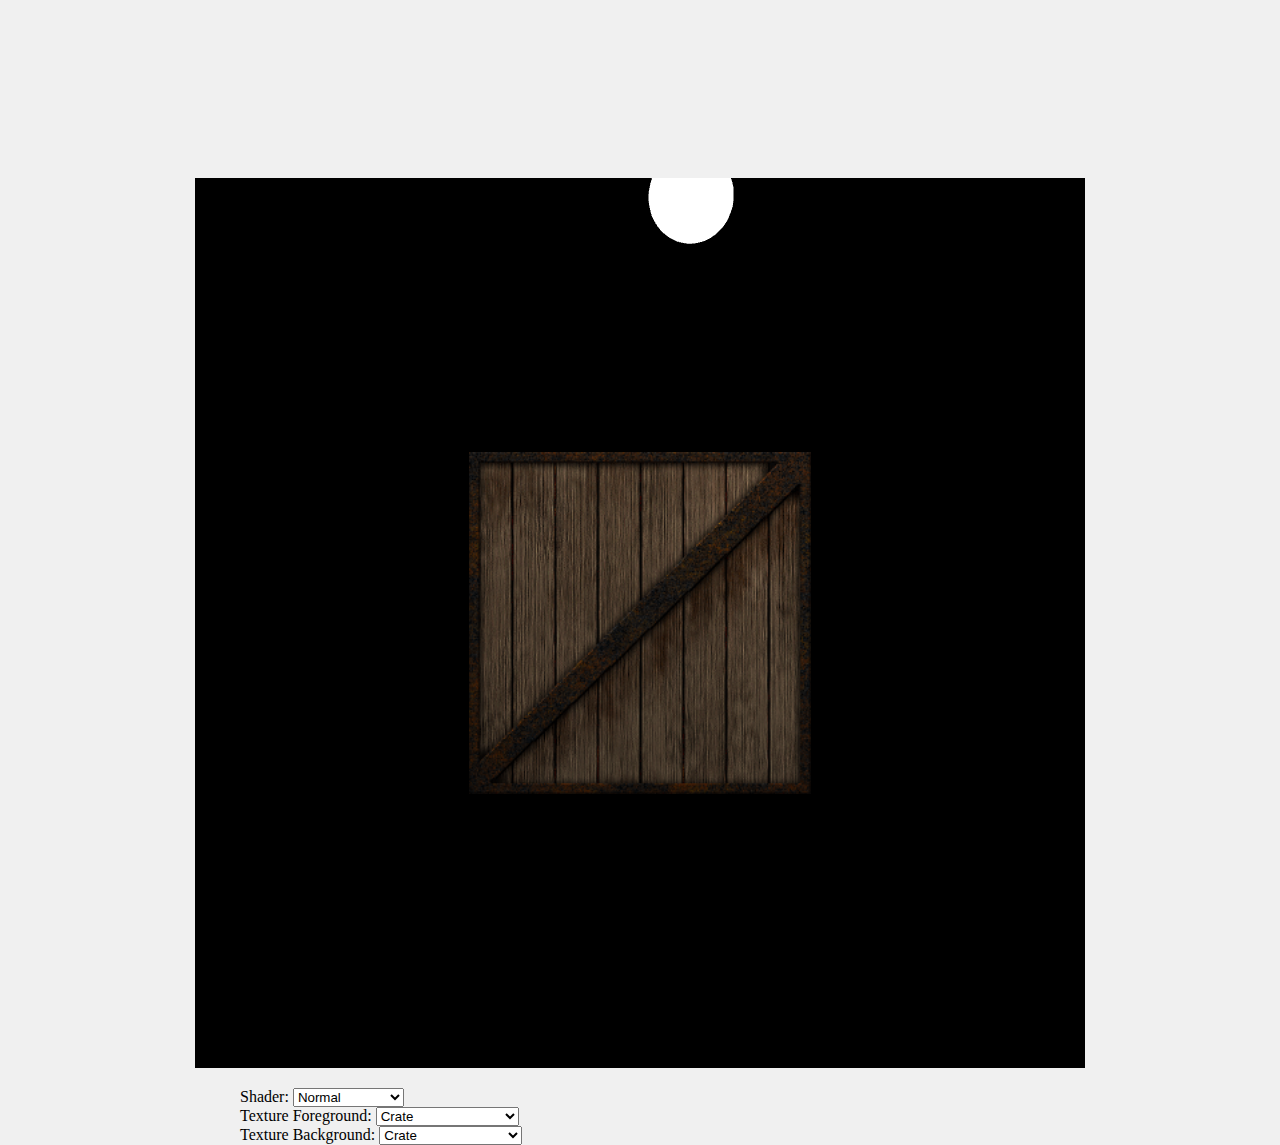
==== index.html @ 18937dc8 "Moved to use index.html for use w/ github pages" ====
<html>
<head>
	<title>Robert Allen: WebGL</title>
	<meta charset="UTF-8">
	<!-- jQuery -->
	<script src="http://code.jquery.com/jquery-3.3.1.min.js" type="text/javascript"></script>
	
	<!-- glMatrix class -->
	<script src="js/glMatrix-0.9.5.min.js" type="text/javascript"></script>

	<!-- Our webGL code -->
	<script src="js/cube.js" type="text/javascript"></script>
	<script src="js/pyramid.js" type="text/javascript"></script>
	<script src="js/sphere.js" type="text/javascript"></script>
	<script src="js/screen.js" type="text/javascript"></script>
	<script src="js/main.js" type="text/javascript"></script>

	<!-- Vertex shader -->
	<script id="shader-vs" type="x-shader/x-vertex"> 
		precision highp float;
		
		attribute vec3 XYZ;
		attribute vec3 RGB;
		attribute vec2 TEX;
		attribute vec3 NORM;
		
		// Transformation Matrixes
		uniform mat4 PMatrix;
		uniform mat4 MVMatrix;
		uniform mat4 VMatrix;
		uniform mat3 NMatrix;

		// Light Properties
		uniform vec4 LightPos;
		uniform vec3 Ambient;
		uniform vec3 Diffuse;
		uniform vec3 Specular;
		
		varying vec4 col;
		varying vec2 TexCoord;

		vec4 phong() {
			//  P is the vertex coordinate on body
			vec3 P = vec3(MVMatrix * vec4(XYZ,1.0));
			//  N is the object normal at P
			vec3 N = normalize(NMatrix * NORM);
			//  Light Position 
			vec3 L = normalize(vec3(VMatrix * LightPos) - P);

			//  Ambient (ignoring emission since non-existant on cube)
			vec3 color = Ambient;

			//  Diffuse light intensity is cosine of light and normal vectors
			float Id = dot(L,N);
			if (Id>0.0)
			{
				//  Add diffuse
				color += Id * Diffuse;
				//  R is the reflected light vector R = 2(L.N)N - L
				vec3 R = reflect(-L, N);
				//  V is the view vector (eye at the origin)
				vec3 V = normalize(-P);
				//  Specular is cosine of reflected and view vectors
				float Is = dot(R,V);
				// Set default shininess val to 16
				if (Is>0.0) color += pow(Is, 16.0) * Specular;
			}

			//  Return sum of color components
			return vec4(RGB * color, 1.0);
		}
		
		void main(void){
			col = phong();
			TexCoord = TEX;
			gl_Position = PMatrix * MVMatrix * vec4(XYZ,1);
		}
	</script> 
	 
	<!-- Fragment shader -->
	<script id="shader-fs" type="x-shader/x-fragment"> 
		precision highp float;

		varying vec4 col;
		varying vec2 TexCoord;

		uniform sampler2D tex1;
		uniform float noTexture;

		// If noTexture set to 1 then don't show the texture and don't do lighting
		vec4 noTex(vec4 c) {
			vec4 white = vec4(1.0);
			vec4 black = vec4(0.0, 0.0, 0.0, 1.0);
			vec4 noTex = vec4(noTexture);

			c = clamp(c + noTex, black, white);
			vec4 color = clamp(col + noTex, black, white);

			return c * color;
		}

		void main(void){
			vec4 c = texture2D(tex1, TexCoord);
			gl_FragColor = noTex(c);
		}
	</script> 

	<!-- Fragment Green Screen Shader -->
	<!-- https://groups.csail.mit.edu/graphics/classes/CompPhoto06/html/lecturenotes/07_matting_6.pdf -->
	<script id="shader-green-screen" type="x-shader/x-fragment"> 
		precision highp float;

		float a1 = 2.25; // threshold
		float a2 = 1.0; // usually 0.5 < a2 < 1.5

		varying vec4 col;
		varying vec2 TexCoord;

		uniform sampler2D tex1;
		uniform sampler2D tex2;
		uniform float noTexture;

		// Vlahos assumption
		// Returns 1 if r or b are dominant
		// Returns [0, 1) if g is dominant
		float getAlpha(vec4 c) {
			float alpha = 1.0 - a1 * (c.g - a2 * max(c.r, c.b));
			return clamp(alpha, 0.0, 1.0);
		}

		// Responsible for removing green spill from reflections
		vec4 despill(vec4 c) {
			// If g > avg(r,b) set g = avg(r,b)
			// else do nothing
			c.g -= max(c.g - mix(c.b, c.r, 0.5), 0.0);

			return c;
		}

		// If noTexture set to 1 then don't show the texture and don't do lighting
		// Used to show light ball
		vec4 noTex(vec4 c) {
			vec4 white = vec4(1.0);
			vec4 black = vec4(0.0, 0.0, 0.0, 1.0);
			vec4 noTex = vec4(noTexture);

			c = clamp(c + noTex, black, white);
			vec4 color = clamp(col + noTex, black, white);

			return c * color;
		}

		void main(void) {
			vec4 fg = texture2D(tex1, TexCoord);
			vec4 bg = texture2D(tex2, TexCoord);

			float a = getAlpha(fg);
			fg = despill(fg);

			vec4 c = mix(bg, fg, a);

			gl_FragColor = noTex(c);
		}
	</script> 

	<script id="shader-checkerboard" type="x-shader/x-fragment">
		precision highp float;

		varying vec4 col;
		varying vec2 TexCoord;

		uniform sampler2D tex1;
		uniform float noTexture;

		// If noTexture set to 1 then don't show the texture and don't do lighting
		vec4 noTex(vec4 c) {
			vec4 white = vec4(1.0);
			vec4 black = vec4(0.0, 0.0, 0.0, 1.0);
			vec4 noTex = vec4(noTexture);

			c = clamp(c + noTex, black, white);
			vec4 color = clamp(col + noTex, black, white);

			return c * color;
		}

		void main(void){
			vec4 c = texture2D(tex1, TexCoord);
			gl_FragColor = noTex(c);
		}
	</script>

	<!-- Load WebGL -->
	<script src="js/main.js" type="text/javascript"></script>
	
	<!-- Page styles -->
	<link rel="stylesheet" type="text/css" href="style/style.css">
</head>
<body onload="webGLStart();" onresize="canvas.resize();"> 
	<video src="https://r6---sn-qxoedn7d.googlevideo.com/videoplayback?requiressl=yes&clen=1879333&mime=video%2Fmp4&source=youtube&key=cms1&ipbits=0&itag=18&c=WEB&ratebypass=yes&gir=yes&expire=1519273840&dur=20.387&pl=17&ip=155.94.234.2&sparams=clen,dur,ei,expire,gir,id,ip,ipbits,ipbypass,itag,lmt,mime,mip,mm,mn,ms,mv,pl,ratebypass,requiressl,source&ei=EPONWtDEFayB_APKtaXwAw&id=o-ACX0xX3ADMn0KKpOjX6EKJ7axs2eYmqbxYt06dbnxkdt&fvip=6&lmt=1519244819622029&signature=039523B1A903D836CEFCA6B9F15532ECE865C66E.3EA9548AB1D7C16A2B032C205EFCC12C6ABD3AD6&redirect_counter=1&rm=sn-a5mds7s&req_id=8692d823f52da3ee&cms_redirect=yes&ipbypass=yes&mip=76.120.64.78&mm=31&mn=sn-qxoedn7d&ms=au&mt=1519252168&mv=m"
		crossorigin="use-credentials" muted="muted"></video>
	<div class="center wrapper">
		<canvas id="canvas" width="500" height="500"></canvas>
	</div>
	<div class="wrapper">
		<label for="shader-program">Shader: </label>
		<select id="shader-program" name="shader-program">
			<option value="0" selected="selected">Normal</option>
			<option value="1">Green Screen</option>
			<option value="2">Checker Board</option>
		</select>
		<br>
		<label for="texture-fg">Texture Foreground: </label>
		<select id="texture-fg" name="texture-fg">
			<option value="0" selected="selected">Crate</option>
			<option value="1">Firefox Video</option>
			<option value="2">Green Screen Video</option>
			<option value="3">Yosemite Video</option>
		</select>
		<br>
		<label for="texture-bg">Texture Background: </label>
		<select id="texture-bg" name="texture-bg">
			<option value="0" selected="selected">Crate</option>
			<option value="1">Firefox Video</option>
			<option value="2">Green Screen Video</option>
			<option value="3">Yosemite Video</option>
		</select>
	</div>
</body>
</html>
---- style/style.css ----
body {
	background-color: #f0f0f0;
	height: 100%;
}

.wrapper {
	max-width: 800px;
	margin: 0 auto;
}

.center {
	display: flex;
	align-items: center;
	justify-content: center;
	margin-top: 20px;
	margin-bottom: 20px;
}
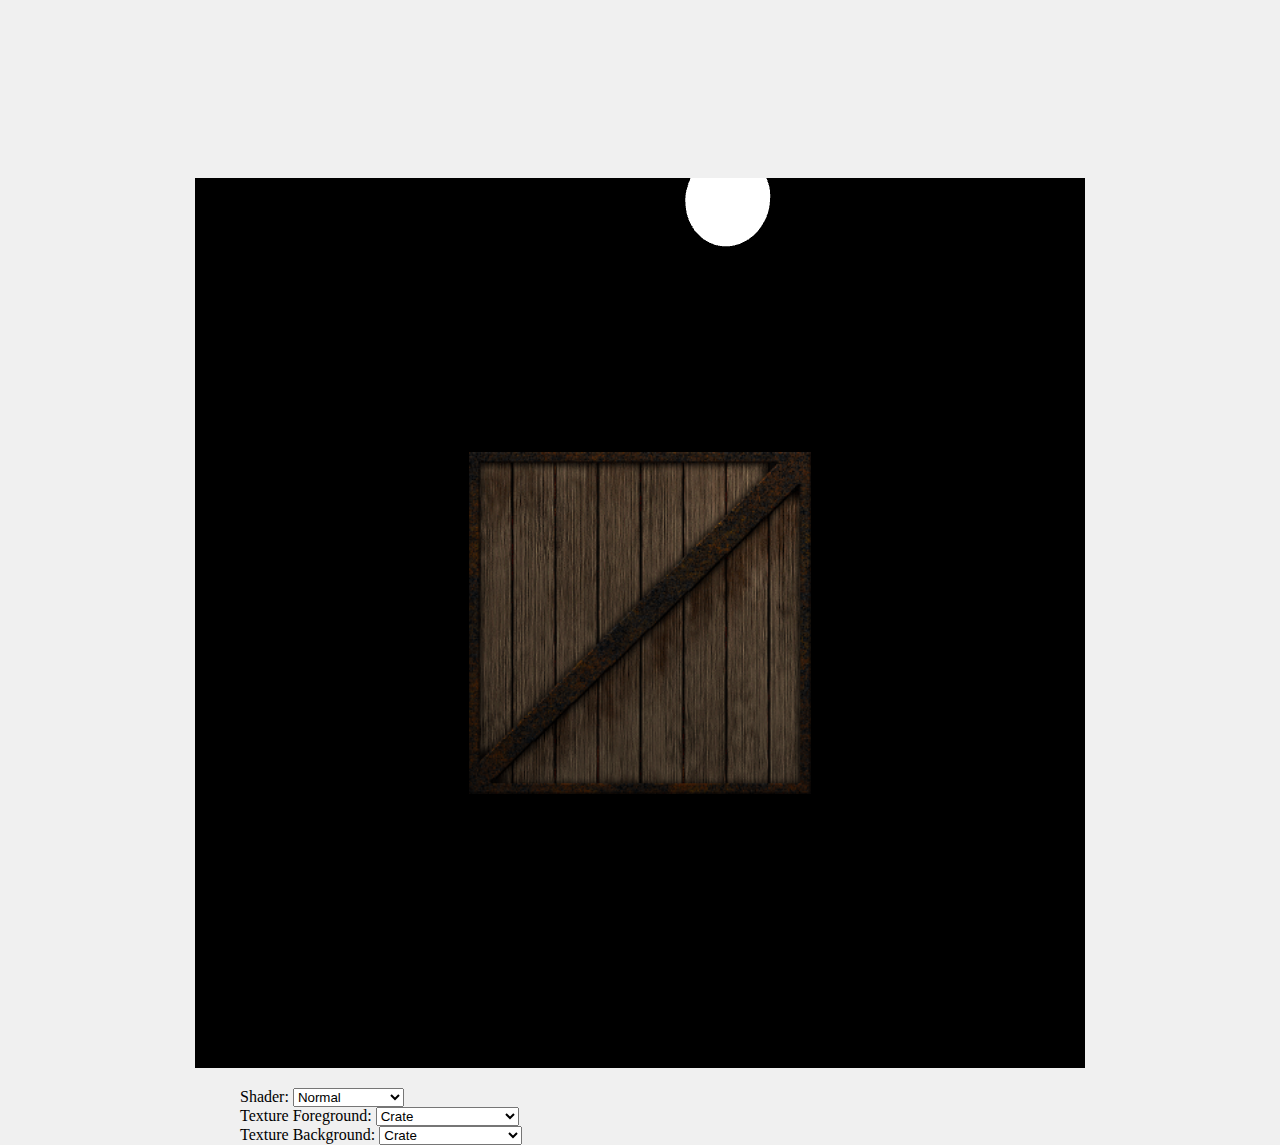
==== commit 33e0c201: "Using local jquery" ====
--- a/index.html
+++ b/index.html
@@ -3,7 +3,7 @@
 	<title>Robert Allen: WebGL</title>
 	<meta charset="UTF-8">
 	<!-- jQuery -->
-	<script src="http://code.jquery.com/jquery-3.3.1.min.js" type="text/javascript"></script>
+	<script src="js/jquery-3.3.1.min.js" type="text/javascript"></script>
 	
 	<!-- glMatrix class -->
 	<script src="js/glMatrix-0.9.5.min.js" type="text/javascript"></script>
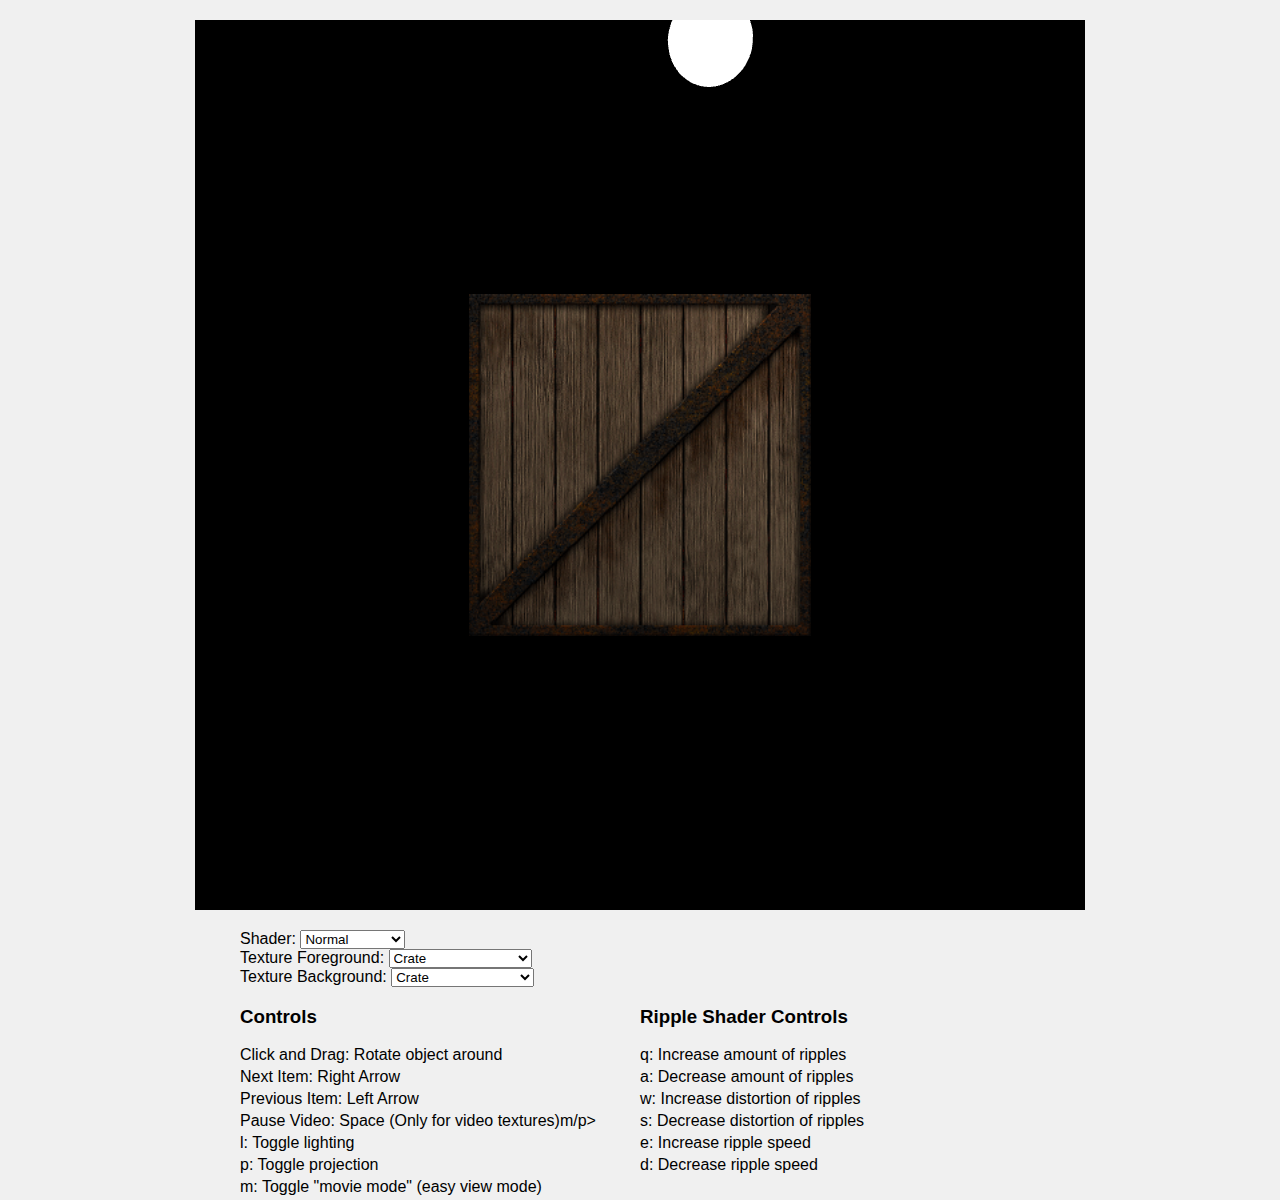
==== commit 1fd691ae: "Added ability to change ripples. Added controls. Improved appearance" ====
--- a/index.html
+++ b/index.html
@@ -163,7 +163,7 @@
 		}
 	</script> 
 
-	<script id="shader-checkerboard" type="x-shader/x-fragment">
+	<script id="shader-ripple" type="x-shader/x-fragment">
 		precision highp float;
 
 		varying vec4 col;
@@ -171,6 +171,24 @@
 
 		uniform sampler2D tex1;
 		uniform float noTexture;
+		// Controls how much a ripple distorts the texture
+		uniform float rippleDistortion;
+		// Controls how many ripples we get
+		uniform float rippleAmount;
+		// Ripple speed
+		uniform float rippleSpeed;
+		uniform float time;
+
+		vec2 ripple(vec2 tc) {
+			// convert tc to value between [-1,1]
+			vec2 p = 2.0 * tc - 1.0;
+			// Calculate distance from center of texture
+			float len = length(p);
+			// Alter texture coordinates by cos
+			vec2 uv = tc + cos(len * rippleAmount - rippleSpeed * time) * rippleDistortion;
+
+			return uv;
+		}
 
 		// If noTexture set to 1 then don't show the texture and don't do lighting
 		vec4 noTex(vec4 c) {
@@ -185,7 +203,8 @@
 		}
 
 		void main(void){
-			vec4 c = texture2D(tex1, TexCoord);
+			vec2 uv = ripple(TexCoord);
+			vec4 c = texture2D(tex1, uv);
 			gl_FragColor = noTex(c);
 		}
 	</script>
@@ -197,8 +216,6 @@
 	<link rel="stylesheet" type="text/css" href="style/style.css">
 </head>
 <body onload="webGLStart();" onresize="canvas.resize();"> 
-	<video src="https://r6---sn-qxoedn7d.googlevideo.com/videoplayback?requiressl=yes&clen=1879333&mime=video%2Fmp4&source=youtube&key=cms1&ipbits=0&itag=18&c=WEB&ratebypass=yes&gir=yes&expire=1519273840&dur=20.387&pl=17&ip=155.94.234.2&sparams=clen,dur,ei,expire,gir,id,ip,ipbits,ipbypass,itag,lmt,mime,mip,mm,mn,ms,mv,pl,ratebypass,requiressl,source&ei=EPONWtDEFayB_APKtaXwAw&id=o-ACX0xX3ADMn0KKpOjX6EKJ7axs2eYmqbxYt06dbnxkdt&fvip=6&lmt=1519244819622029&signature=039523B1A903D836CEFCA6B9F15532ECE865C66E.3EA9548AB1D7C16A2B032C205EFCC12C6ABD3AD6&redirect_counter=1&rm=sn-a5mds7s&req_id=8692d823f52da3ee&cms_redirect=yes&ipbypass=yes&mip=76.120.64.78&mm=31&mn=sn-qxoedn7d&ms=au&mt=1519252168&mv=m"
-		crossorigin="use-credentials" muted="muted"></video>
 	<div class="center wrapper">
 		<canvas id="canvas" width="500" height="500"></canvas>
 	</div>
@@ -207,7 +224,7 @@
 		<select id="shader-program" name="shader-program">
 			<option value="0" selected="selected">Normal</option>
 			<option value="1">Green Screen</option>
-			<option value="2">Checker Board</option>
+			<option value="2">Ripple</option>
 		</select>
 		<br>
 		<label for="texture-fg">Texture Foreground: </label>
@@ -225,6 +242,27 @@
 			<option value="2">Green Screen Video</option>
 			<option value="3">Yosemite Video</option>
 		</select>
+		<div>
+			<div class="half">
+				<h3>Controls</h3>
+				<p>Click and Drag: Rotate object around</p>
+				<p>Next Item: Right Arrow</p>
+				<p>Previous Item: Left Arrow</p>
+				<p>Pause Video: Space (Only for video textures)m/p>
+				<p>l: Toggle lighting</p>
+				<p>p: Toggle projection</p>
+				<p>m: Toggle "movie mode" (easy view mode)</p>
+			</div>
+			<div class="half">
+				<h3>Ripple Shader Controls</h3>
+				<p>q: Increase amount of ripples</p>
+				<p>a: Decrease amount of ripples</p>
+				<p>w: Increase distortion of ripples</p>
+				<p>s: Decrease distortion of ripples</p>
+				<p>e: Increase ripple speed</p>
+				<p>d: Decrease ripple speed</p>
+			</div>
+		</div>
 	</div>
 </body>
 </html>
--- a/style/style.css
+++ b/style/style.css
@@ -1,6 +1,20 @@
+html {
+	font-size: 16px;
+	font-family: Arial, sans-serif;
+}
+
 body {
 	background-color: #f0f0f0;
 	height: 100%;
+}
+
+p {
+	margin: 4px 0;
+}
+
+.half {
+	float: left;
+	width: 50%;
 }
 
 .wrapper {
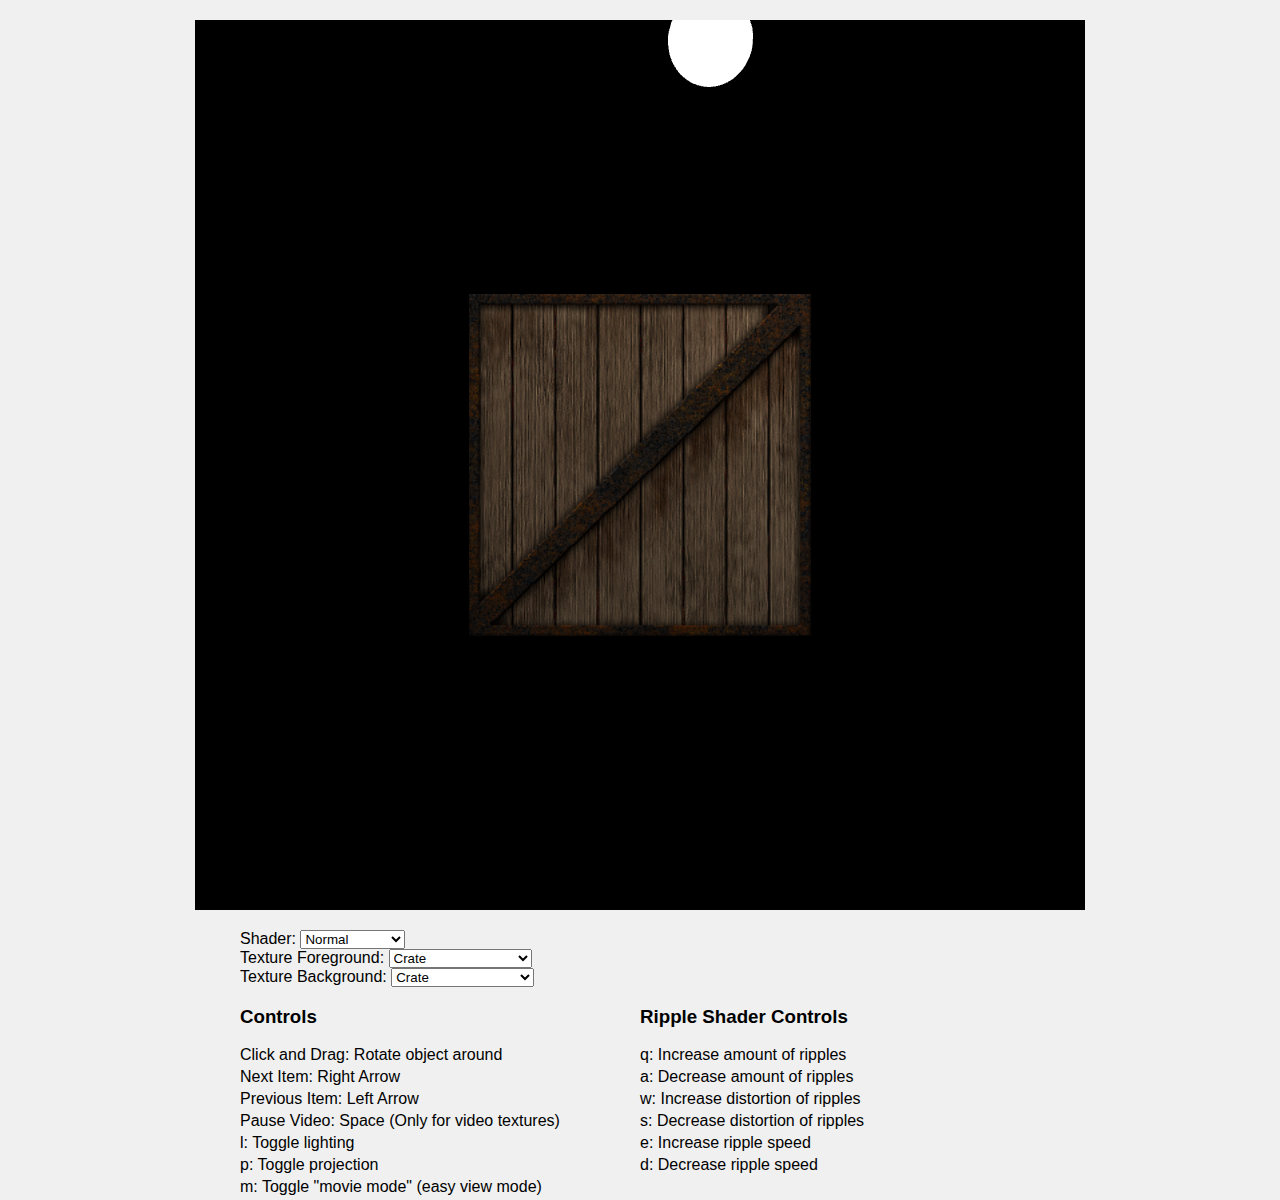
==== commit c7eaa93c: "Added readme" ====
--- a/index.html
+++ b/index.html
@@ -2,13 +2,14 @@
 <head>
 	<title>Robert Allen: WebGL</title>
 	<meta charset="UTF-8">
+
 	<!-- jQuery -->
 	<script src="js/jquery-3.3.1.min.js" type="text/javascript"></script>
 	
 	<!-- glMatrix class -->
 	<script src="js/glMatrix-0.9.5.min.js" type="text/javascript"></script>
 
-	<!-- Our webGL code -->
+	<!-- Our WebGL code -->
 	<script src="js/cube.js" type="text/javascript"></script>
 	<script src="js/pyramid.js" type="text/javascript"></script>
 	<script src="js/sphere.js" type="text/javascript"></script>
@@ -77,7 +78,7 @@
 		}
 	</script> 
 	 
-	<!-- Fragment shader -->
+	<!-- Normal Fragment shader -->
 	<script id="shader-fs" type="x-shader/x-fragment"> 
 		precision highp float;
 
@@ -163,6 +164,7 @@
 		}
 	</script> 
 
+	<!-- Fragment Ripple Shader -->
 	<script id="shader-ripple" type="x-shader/x-fragment">
 		precision highp float;
 
@@ -208,9 +210,6 @@
 			gl_FragColor = noTex(c);
 		}
 	</script>
-
-	<!-- Load WebGL -->
-	<script src="js/main.js" type="text/javascript"></script>
 	
 	<!-- Page styles -->
 	<link rel="stylesheet" type="text/css" href="style/style.css">
@@ -248,7 +247,7 @@
 				<p>Click and Drag: Rotate object around</p>
 				<p>Next Item: Right Arrow</p>
 				<p>Previous Item: Left Arrow</p>
-				<p>Pause Video: Space (Only for video textures)m/p>
+				<p>Pause Video: Space (Only for video textures)</p>
 				<p>l: Toggle lighting</p>
 				<p>p: Toggle projection</p>
 				<p>m: Toggle "movie mode" (easy view mode)</p>
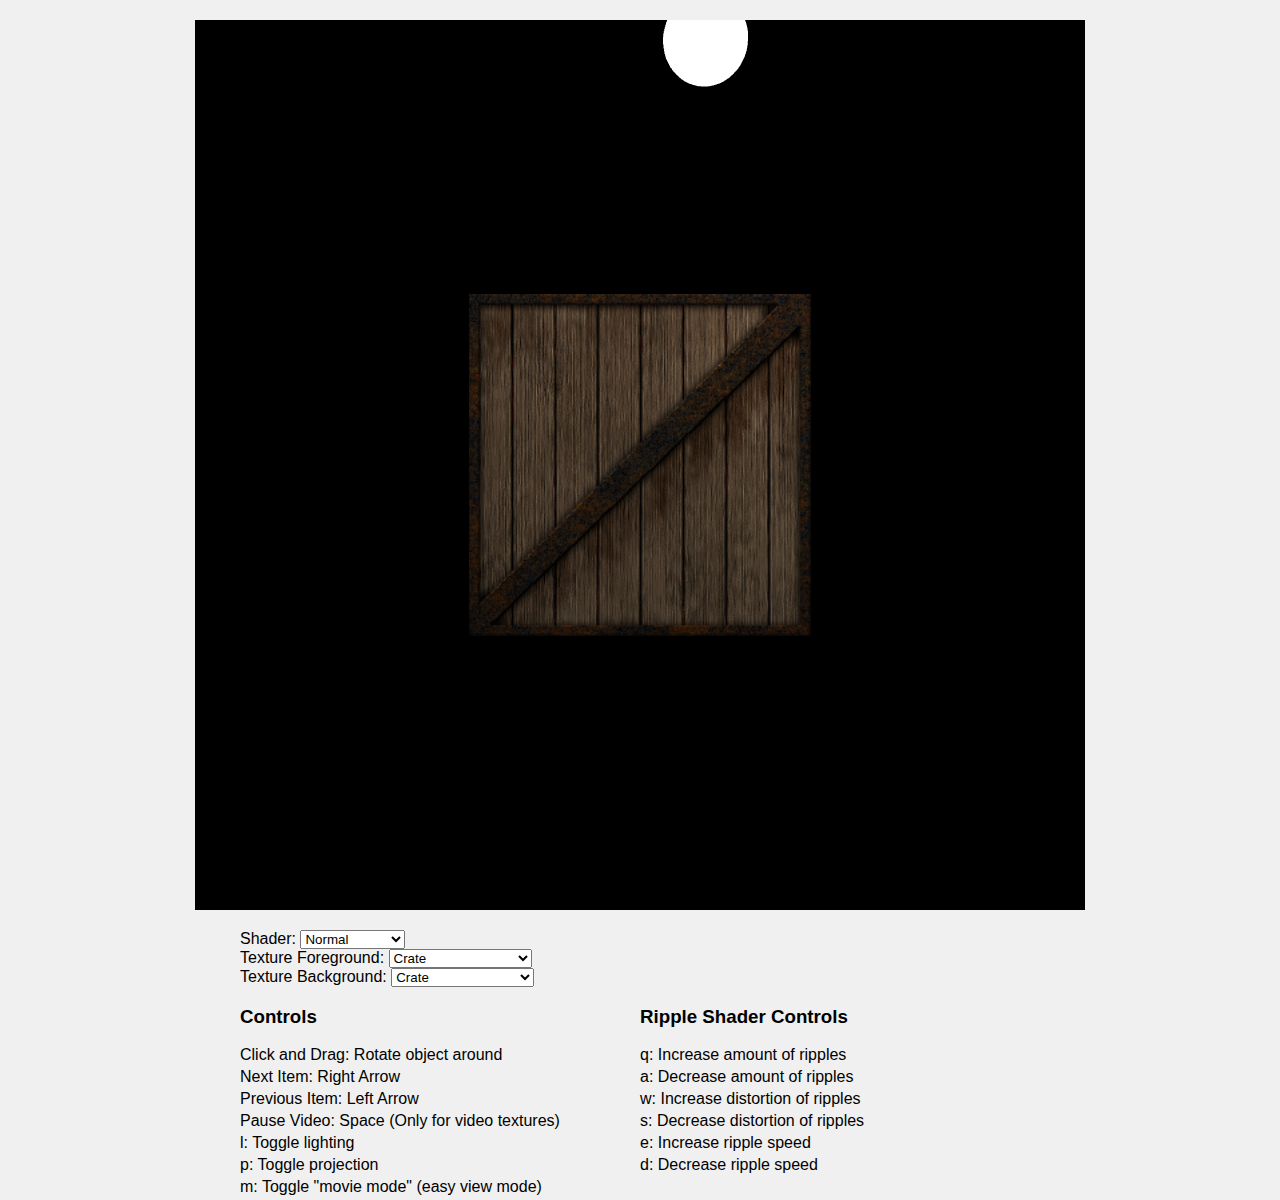
==== commit fe1b76df: "Finishing touches" ====
--- a/index.html
+++ b/index.html
@@ -14,7 +14,6 @@
 	<script src="js/pyramid.js" type="text/javascript"></script>
 	<script src="js/sphere.js" type="text/javascript"></script>
 	<script src="js/screen.js" type="text/javascript"></script>
-	<script src="js/main.js" type="text/javascript"></script>
 
 	<!-- Vertex shader -->
 	<script id="shader-vs" type="x-shader/x-vertex"> 
@@ -210,6 +209,8 @@
 			gl_FragColor = noTex(c);
 		}
 	</script>
+
+	<script src="js/main.js" type="text/javascript"></script>
 	
 	<!-- Page styles -->
 	<link rel="stylesheet" type="text/css" href="style/style.css">
